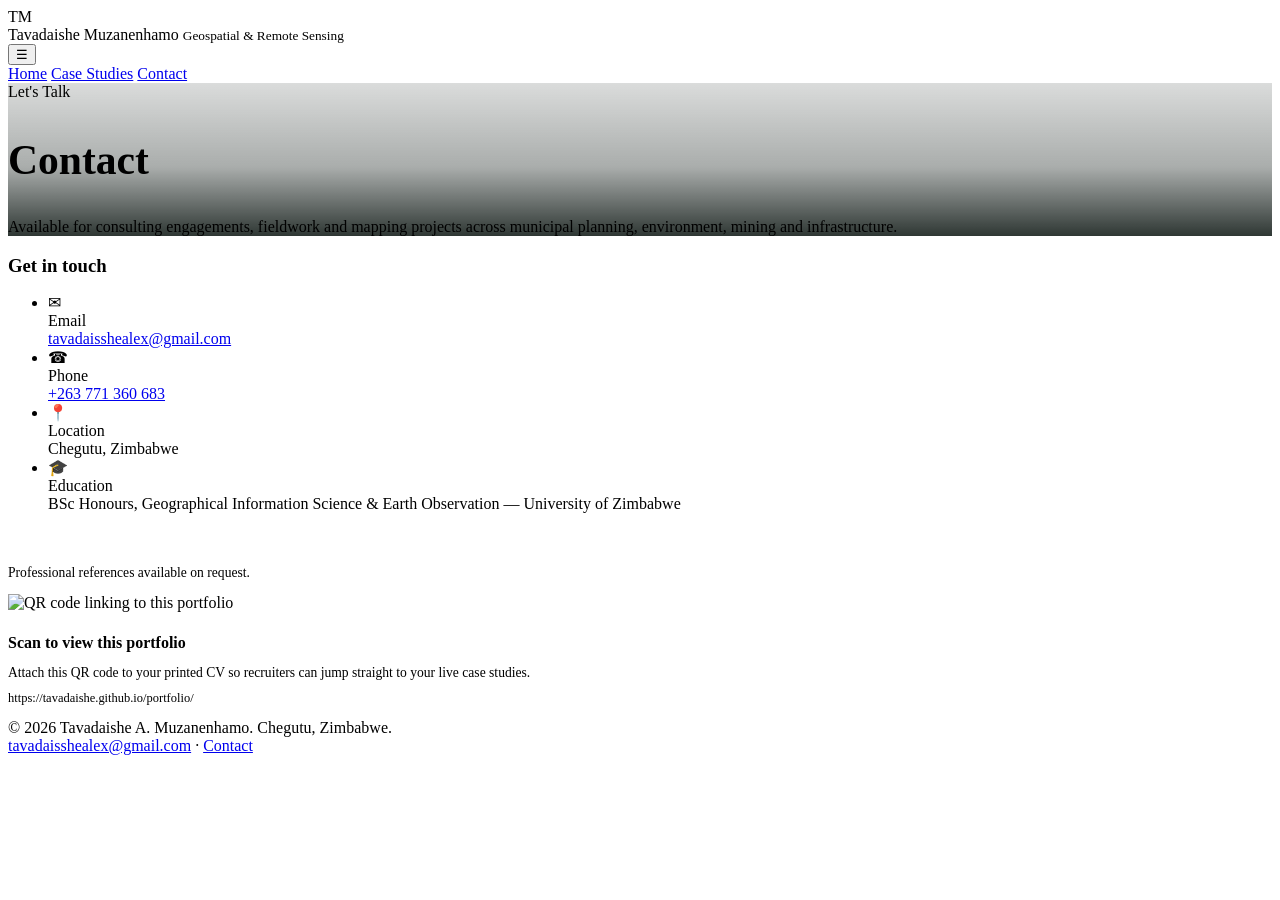
==== contact.html @ 9f4adee0 "Add files via upload" ====
<!DOCTYPE html>
<html lang="en">
<head>
<meta charset="UTF-8">
<meta name="viewport" content="width=device-width, initial-scale=1.0">
<title>Contact | Tavadaishe Muzanenhamo</title>
<meta name="description" content="Get in touch with Tavadaishe Muzanenhamo, GIS and Remote Sensing professional based in Chegutu, Zimbabwe.">
<link rel="preconnect" href="https://fonts.googleapis.com">
<link href="https://fonts.googleapis.com/css2?family=Inter:wght@400;500;600;700&family=Space+Grotesk:wght@500;600;700&display=swap" rel="stylesheet">
<link rel="stylesheet" href="style.css">
</head>
<body>

<header class="site-header">
  <div class="nav">
    <div class="brand">
      <div class="mark">TM</div>
      <div>
        Tavadaishe Muzanenhamo
        <small>Geospatial &amp; Remote Sensing</small>
      </div>
    </div>
    <button class="nav-toggle" id="navToggle" aria-label="Toggle menu">&#9776;</button>
    <nav class="links" id="navLinks">
      <a href="index.html">Home</a>
      <a href="work.html">Case Studies</a>
      <a href="contact.html" class="active">Contact</a>
    </nav>
  </div>
</header>

<section class="hero" style="background-image: linear-gradient(180deg, rgba(10,20,16,.15) 0%, rgba(10,20,16,.35) 55%, rgba(10,20,16,.85) 100%), url('zig%20board.jpeg'); background-position: center 35%;">
  <div class="hero-inner">
    <span class="eyebrow">Let's Talk</span>
    <h1 style="font-size:clamp(1.8rem,3.4vw,2.6rem);">Contact</h1>
    <p class="lede">Available for consulting engagements, fieldwork and mapping projects across municipal planning, environment, mining and infrastructure.</p>
  </div>
</section>

<section>
  <div class="wrap contact-grid">
    <div class="contact-card">
      <h3 style="margin-bottom:16px;">Get in touch</h3>
      <ul class="contact-list">
        <li>
          <div class="ic">&#9993;</div>
          <div>
            <div class="label">Email</div>
            <div class="value"><a href="mailto:tavadaisshealex@gmail.com">tavadaisshealex@gmail.com</a></div>
          </div>
        </li>
        <li>
          <div class="ic">&#9742;</div>
          <div>
            <div class="label">Phone</div>
            <div class="value"><a href="tel:+263771360683">+263 771 360 683</a></div>
          </div>
        </li>
        <li>
          <div class="ic">&#128205;</div>
          <div>
            <div class="label">Location</div>
            <div class="value">Chegutu, Zimbabwe</div>
          </div>
        </li>
        <li>
          <div class="ic">&#127891;</div>
          <div>
            <div class="label">Education</div>
            <div class="value">BSc Honours, Geographical Information Science &amp; Earth Observation — University of Zimbabwe</div>
          </div>
        </li>
      </ul>
      <a href="Tavadaishe%20CVpdf.pdf" class="btn btn-accent" style="margin-top:20px;background:var(--primary);color:#fff;" download="Tavadaishe_Muzanenhamo_CV.pdf">Download Full CV (PDF)</a>
      <p style="margin-top:18px;font-size:0.85rem;">Professional references available on request.</p>
    </div>

    <div>
      <div class="qr-box">
        <img id="qrImg" src="" alt="QR code linking to this portfolio">
        <h4 style="margin-bottom:6px;">Scan to view this portfolio</h4>
        <p style="font-size:0.85rem;margin-bottom:0;">Attach this QR code to your printed CV so recruiters can jump straight to your live case studies.</p>
        <p id="qrUrlText" style="font-size:0.78rem;color:var(--ink-soft);margin-top:10px;word-break:break-all;"></p>
      </div>
    </div>
  </div>
</section>

<footer>
  <div class="wrap">
    <div>&copy; 2026 Tavadaishe A. Muzanenhamo. Chegutu, Zimbabwe.</div>
    <div><a href="mailto:tavadaisshealex@gmail.com">tavadaisshealex@gmail.com</a> &middot; <a href="contact.html">Contact</a></div>
  </div>
</footer>

<script>
  // ---- Update this one line once the site is live on GitHub Pages ----
  const SITE_URL = "https://tavadaishe.github.io/portfolio/";
  // ----------------------------------------------------------------------
  document.getElementById('qrImg').src =
    "https://api.qrserver.com/v1/create-qr-code/?size=200x200&data=" + encodeURIComponent(SITE_URL);
  document.getElementById('qrUrlText').textContent = SITE_URL;
</script>
<script src="script.js"></script>
</body>
</html>
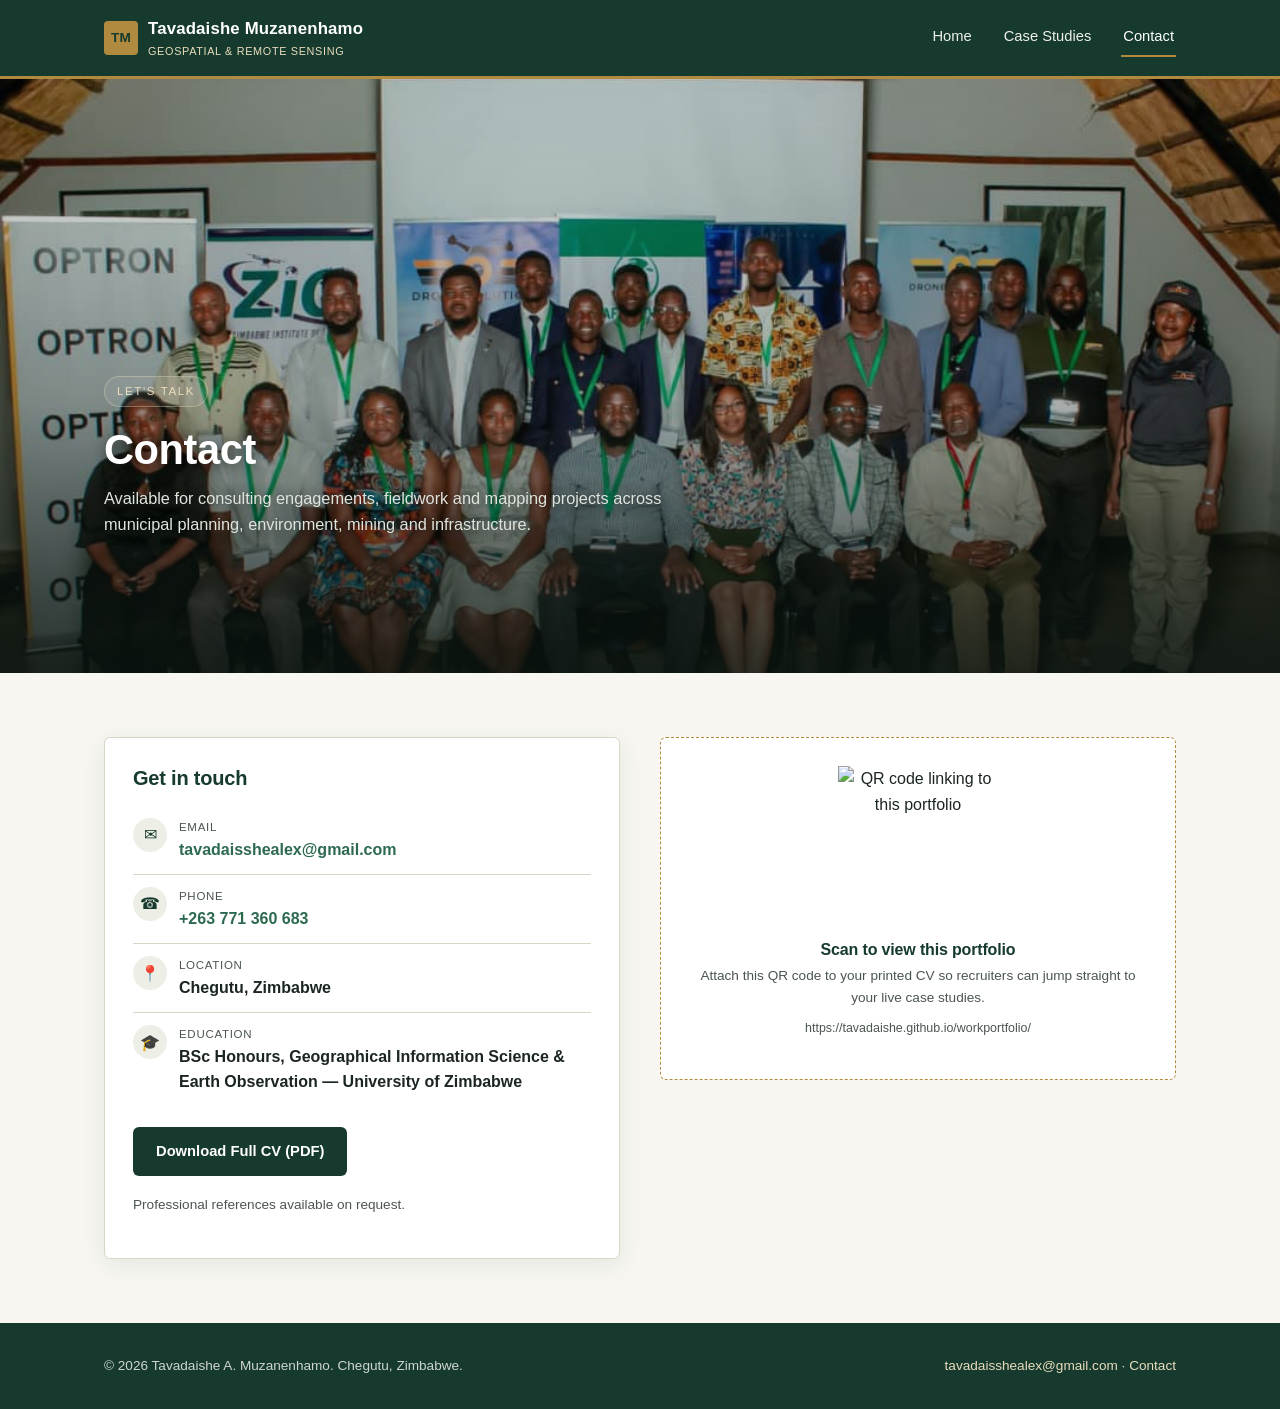
==== commit 951725de: "Update SITE_URL for GitHub Pages deployment" ====
--- a/contact.html
+++ b/contact.html
@@ -95,7 +95,7 @@
 
 <script>
   // ---- Update this one line once the site is live on GitHub Pages ----
-  const SITE_URL = "https://tavadaishe.github.io/portfolio/";
+  const SITE_URL = "https://tavadaishe.github.io/workportfolio/";
   // ----------------------------------------------------------------------
   document.getElementById('qrImg').src =
     "https://api.qrserver.com/v1/create-qr-code/?size=200x200&data=" + encodeURIComponent(SITE_URL);
--- a/style.css
+++ b/style.css
@@ -0,0 +1,355 @@
+/* ============================================================
+   Tavadaishe A. Muzanenhamo — GIS & Remote Sensing Portfolio
+   ============================================================ */
+
+:root {
+  --bg: #f7f6f1;
+  --bg-alt: #edeee5;
+  --panel: #ffffff;
+  --ink: #1c2621;
+  --ink-soft: #4b564f;
+  --primary: #163a2e;
+  --primary-light: #2d6a4f;
+  --accent: #b08a3e;
+  --accent-soft: #e9dcbd;
+  --line: #d9d5c7;
+  --radius: 6px;
+  --maxw: 1120px;
+  --shadow: 0 6px 24px rgba(22, 58, 46, 0.08);
+}
+
+* { box-sizing: border-box; }
+
+html { scroll-behavior: smooth; }
+
+body {
+  margin: 0;
+  font-family: 'Inter', -apple-system, BlinkMacSystemFont, 'Segoe UI', Arial, sans-serif;
+  color: var(--ink);
+  background: var(--bg);
+  line-height: 1.6;
+  -webkit-font-smoothing: antialiased;
+}
+
+h1, h2, h3, h4 {
+  font-family: 'Space Grotesk', 'Inter', sans-serif;
+  color: var(--primary);
+  line-height: 1.2;
+  margin: 0 0 0.5em;
+  letter-spacing: -0.01em;
+}
+
+h1 { font-size: clamp(2rem, 4vw, 3rem); }
+h2 { font-size: clamp(1.5rem, 3vw, 2rem); }
+h3 { font-size: 1.25rem; }
+
+p { margin: 0 0 1em; color: var(--ink-soft); }
+
+a { color: var(--primary-light); text-decoration: none; }
+a:hover { color: var(--accent); }
+
+.wrap {
+  max-width: var(--maxw);
+  margin: 0 auto;
+  padding: 0 24px;
+}
+
+/* ---------- Header ---------- */
+header.site-header {
+  position: sticky;
+  top: 0;
+  z-index: 100;
+  background: var(--primary);
+  border-bottom: 3px solid var(--accent);
+}
+
+.nav {
+  display: flex;
+  align-items: center;
+  justify-content: space-between;
+  max-width: var(--maxw);
+  margin: 0 auto;
+  padding: 16px 24px;
+}
+
+.brand {
+  display: flex;
+  align-items: center;
+  gap: 10px;
+  color: #fff;
+  font-family: 'Space Grotesk', sans-serif;
+  font-weight: 600;
+  font-size: 1.05rem;
+  letter-spacing: 0.01em;
+}
+
+.brand .mark {
+  width: 34px;
+  height: 34px;
+  border-radius: 4px;
+  background: var(--accent);
+  color: var(--primary);
+  display: flex;
+  align-items: center;
+  justify-content: center;
+  font-weight: 700;
+  font-size: 0.85rem;
+}
+
+.brand small {
+  display: block;
+  font-weight: 400;
+  font-size: 0.68rem;
+  color: var(--accent-soft);
+  letter-spacing: 0.06em;
+  text-transform: uppercase;
+}
+
+nav.links {
+  display: flex;
+  gap: 28px;
+}
+
+nav.links a {
+  color: #eef0e9;
+  font-size: 0.92rem;
+  font-weight: 500;
+  padding: 6px 2px;
+  border-bottom: 2px solid transparent;
+}
+
+nav.links a:hover,
+nav.links a.active {
+  color: #fff;
+  border-bottom-color: var(--accent);
+}
+
+.nav-toggle { display: none; }
+
+/* ---------- Hero ---------- */
+.hero {
+  position: relative;
+  color: #fff;
+  overflow: hidden;
+  display: flex;
+  flex-direction: column;
+  justify-content: flex-end;
+  min-height: 66vh;
+  background-size: cover;
+  background-repeat: no-repeat;
+  background-position: center;
+}
+
+.hero-inner {
+  position: relative;
+  max-width: var(--maxw);
+  width: 100%;
+  margin: 0 auto;
+  padding: 40px 24px 56px;
+}
+
+.hero h1, .hero .role, .hero p.lede {
+  text-shadow: 0 2px 14px rgba(0,0,0,0.55);
+}
+
+@media (max-width: 700px) {
+  .hero { min-height: 48vh; }
+}
+
+.eyebrow {
+  display: inline-block;
+  font-size: 0.72rem;
+  letter-spacing: 0.14em;
+  text-transform: uppercase;
+  color: var(--accent-soft);
+  background: rgba(255,255,255,0.08);
+  border: 1px solid rgba(233,220,189,0.35);
+  padding: 5px 12px;
+  border-radius: 999px;
+  margin-bottom: 18px;
+}
+
+.hero h1 { color: #fff; margin-bottom: 10px; }
+
+.hero .role {
+  font-size: 1.1rem;
+  color: var(--accent-soft);
+  font-weight: 500;
+  margin-bottom: 20px;
+}
+
+.hero p.lede {
+  max-width: 620px;
+  color: #dfe4dd;
+  font-size: 1.02rem;
+}
+
+.hero-cta { display: flex; gap: 14px; flex-wrap: wrap; margin-top: 24px; }
+
+.btn {
+  display: inline-flex;
+  align-items: center;
+  gap: 8px;
+  padding: 12px 22px;
+  border-radius: var(--radius);
+  font-weight: 600;
+  font-size: 0.92rem;
+  border: 1px solid transparent;
+  cursor: pointer;
+}
+
+.btn-accent { background: var(--accent); color: #1c2621; }
+.btn-accent:hover { background: #c39c4c; color: #1c2621; }
+
+.btn-ghost { background: transparent; color: #fff; border-color: rgba(255,255,255,0.4); }
+.btn-ghost:hover { background: rgba(255,255,255,0.08); color: #fff; border-color: #fff; }
+
+/* ---------- Section base ---------- */
+section { padding: 64px 0; }
+section.alt { background: var(--bg-alt); }
+
+.section-head { margin-bottom: 36px; max-width: 680px; }
+.section-head .tag {
+  font-size: 0.72rem; letter-spacing: 0.14em; text-transform: uppercase;
+  color: var(--accent); font-weight: 700; display: block; margin-bottom: 8px;
+}
+
+/* ---------- About / grids ---------- */
+.grid-2 { display: grid; grid-template-columns: 1.1fr 0.9fr; gap: 48px; align-items: start; }
+
+.stat-row { display: grid; grid-template-columns: repeat(3, 1fr); gap: 16px; margin-top: 28px; }
+.stat {
+  background: var(--panel); border: 1px solid var(--line); border-radius: var(--radius);
+  padding: 18px; text-align: center;
+}
+.stat b { display: block; font-family: 'Space Grotesk', sans-serif; font-size: 1.6rem; color: var(--primary); }
+.stat span { font-size: 0.78rem; color: var(--ink-soft); }
+
+.chip-list { display: flex; flex-wrap: wrap; gap: 8px; margin-top: 10px; }
+.chip {
+  background: var(--panel); border: 1px solid var(--line); border-radius: 999px;
+  padding: 6px 14px; font-size: 0.82rem; color: var(--ink);
+}
+
+.expertise-grid { display: grid; grid-template-columns: repeat(2, 1fr); gap: 14px; margin-top: 16px; }
+.expertise-grid .item {
+  background: var(--panel); border: 1px solid var(--line); border-left: 3px solid var(--primary-light);
+  border-radius: var(--radius); padding: 14px 16px; font-size: 0.9rem; color: var(--ink);
+}
+
+.skill-cols { display: grid; grid-template-columns: repeat(3, 1fr); gap: 28px; margin-top: 10px; }
+.skill-cols h4 { font-size: 0.95rem; margin-bottom: 10px; color: var(--primary); }
+.skill-cols ul { margin: 0; padding-left: 18px; color: var(--ink-soft); font-size: 0.9rem; }
+.skill-cols li { margin-bottom: 6px; }
+
+/* ---------- Timeline ---------- */
+.timeline { border-left: 2px solid var(--line); padding-left: 24px; margin-top: 8px; }
+.tl-item { position: relative; margin-bottom: 30px; }
+.tl-item::before {
+  content: ''; position: absolute; left: -30px; top: 4px;
+  width: 12px; height: 12px; border-radius: 50%; background: var(--accent);
+  border: 2px solid var(--primary);
+}
+.tl-item .period { font-size: 0.78rem; color: var(--accent); font-weight: 700; letter-spacing: 0.03em; text-transform: uppercase; }
+.tl-item h4 { margin: 4px 0 2px; }
+.tl-item .org { font-size: 0.88rem; color: var(--ink-soft); font-style: italic; margin-bottom: 6px; }
+.tl-item ul { margin: 6px 0 0; padding-left: 18px; font-size: 0.9rem; color: var(--ink-soft); }
+.tl-item li { margin-bottom: 4px; }
+
+/* ---------- Case study cards ---------- */
+.case-grid { display: grid; grid-template-columns: repeat(2, 1fr); gap: 28px; }
+
+.case-card {
+  background: var(--panel); border: 1px solid var(--line); border-radius: var(--radius);
+  overflow: hidden; box-shadow: var(--shadow); display: flex; flex-direction: column;
+}
+
+.case-card .thumb {
+  aspect-ratio: 16/10; overflow: hidden; background: var(--bg-alt);
+  display: flex; align-items: center; justify-content: center; position: relative;
+}
+.case-card .thumb img { width: 100%; height: 100%; object-fit: cover; display: block; }
+
+.case-card .thumb .cat {
+  position: absolute; top: 12px; left: 12px;
+  background: var(--primary); color: #fff; font-size: 0.68rem; font-weight: 700;
+  letter-spacing: 0.06em; text-transform: uppercase; padding: 5px 10px; border-radius: 999px;
+}
+
+.case-card .body { padding: 20px 22px 24px; flex: 1; display: flex; flex-direction: column; }
+.case-card h3 { margin-bottom: 6px; }
+.case-card .meta { font-size: 0.78rem; color: var(--accent); font-weight: 600; margin-bottom: 10px; }
+.case-card p { font-size: 0.9rem; margin-bottom: 12px; }
+
+.case-card .tools { display: flex; flex-wrap: wrap; gap: 6px; margin: 10px 0 14px; }
+.case-card .tools span {
+  font-size: 0.72rem; background: var(--bg-alt); border: 1px solid var(--line);
+  padding: 3px 9px; border-radius: 999px; color: var(--ink-soft);
+}
+
+.case-card details summary {
+  cursor: pointer; font-weight: 600; font-size: 0.86rem; color: var(--primary-light);
+  list-style: none; margin-top: auto;
+}
+.case-card details summary::-webkit-details-marker { display: none; }
+.case-card details summary::after { content: '  →'; }
+.case-card details[open] summary::after { content: '  ↑'; }
+.case-card details .more { font-size: 0.88rem; padding-top: 10px; color: var(--ink-soft); }
+.case-card details .more h5 { margin: 10px 0 4px; font-size: 0.8rem; color: var(--primary); text-transform: uppercase; letter-spacing: 0.04em; }
+
+.case-card.doc .thumb { flex-direction: column; gap: 8px; color: var(--ink-soft); font-size: 0.85rem; }
+.case-card.doc .thumb svg { width: 46px; height: 46px; color: var(--primary-light); }
+
+/* ---------- Contact ---------- */
+.contact-grid { display: grid; grid-template-columns: 1fr 1fr; gap: 40px; }
+
+.contact-card {
+  background: var(--panel); border: 1px solid var(--line); border-radius: var(--radius);
+  padding: 28px; box-shadow: var(--shadow);
+}
+
+.contact-list { list-style: none; margin: 0; padding: 0; }
+.contact-list li {
+  display: flex; align-items: flex-start; gap: 12px; padding: 12px 0; border-bottom: 1px solid var(--line);
+}
+.contact-list li:last-child { border-bottom: none; }
+.contact-list .ic {
+  width: 34px; height: 34px; border-radius: 50%; background: var(--bg-alt);
+  display: flex; align-items: center; justify-content: center; flex-shrink: 0; color: var(--primary);
+}
+.contact-list .label { font-size: 0.72rem; text-transform: uppercase; letter-spacing: 0.06em; color: var(--ink-soft); }
+.contact-list .value { font-weight: 600; color: var(--ink); }
+
+.qr-box {
+  text-align: center; background: var(--panel); border: 1px dashed var(--accent);
+  border-radius: var(--radius); padding: 28px;
+}
+.qr-box img { width: 160px; height: 160px; margin: 0 auto 14px; display: block; }
+
+/* ---------- Footer ---------- */
+footer {
+  background: var(--primary); color: #cfd6cf; padding: 32px 0; font-size: 0.85rem;
+}
+footer .wrap { display: flex; justify-content: space-between; align-items: center; flex-wrap: wrap; gap: 10px; }
+footer a { color: var(--accent-soft); }
+
+/* ---------- Responsive ---------- */
+@media (max-width: 860px) {
+  .grid-2, .contact-grid, .case-grid { grid-template-columns: 1fr; }
+  .skill-cols { grid-template-columns: 1fr 1fr; }
+  .expertise-grid { grid-template-columns: 1fr; }
+  .stat-row { grid-template-columns: 1fr; }
+  nav.links {
+    position: absolute; top: 100%; left: 0; right: 0; background: var(--primary);
+    flex-direction: column; padding: 12px 24px; display: none; gap: 4px;
+    border-bottom: 3px solid var(--accent);
+  }
+  nav.links.open { display: flex; }
+  .nav-toggle {
+    display: block; background: none; border: none; color: #fff; font-size: 1.4rem; cursor: pointer;
+  }
+}
+
+@media (max-width: 560px) {
+  .skill-cols { grid-template-columns: 1fr; }
+}
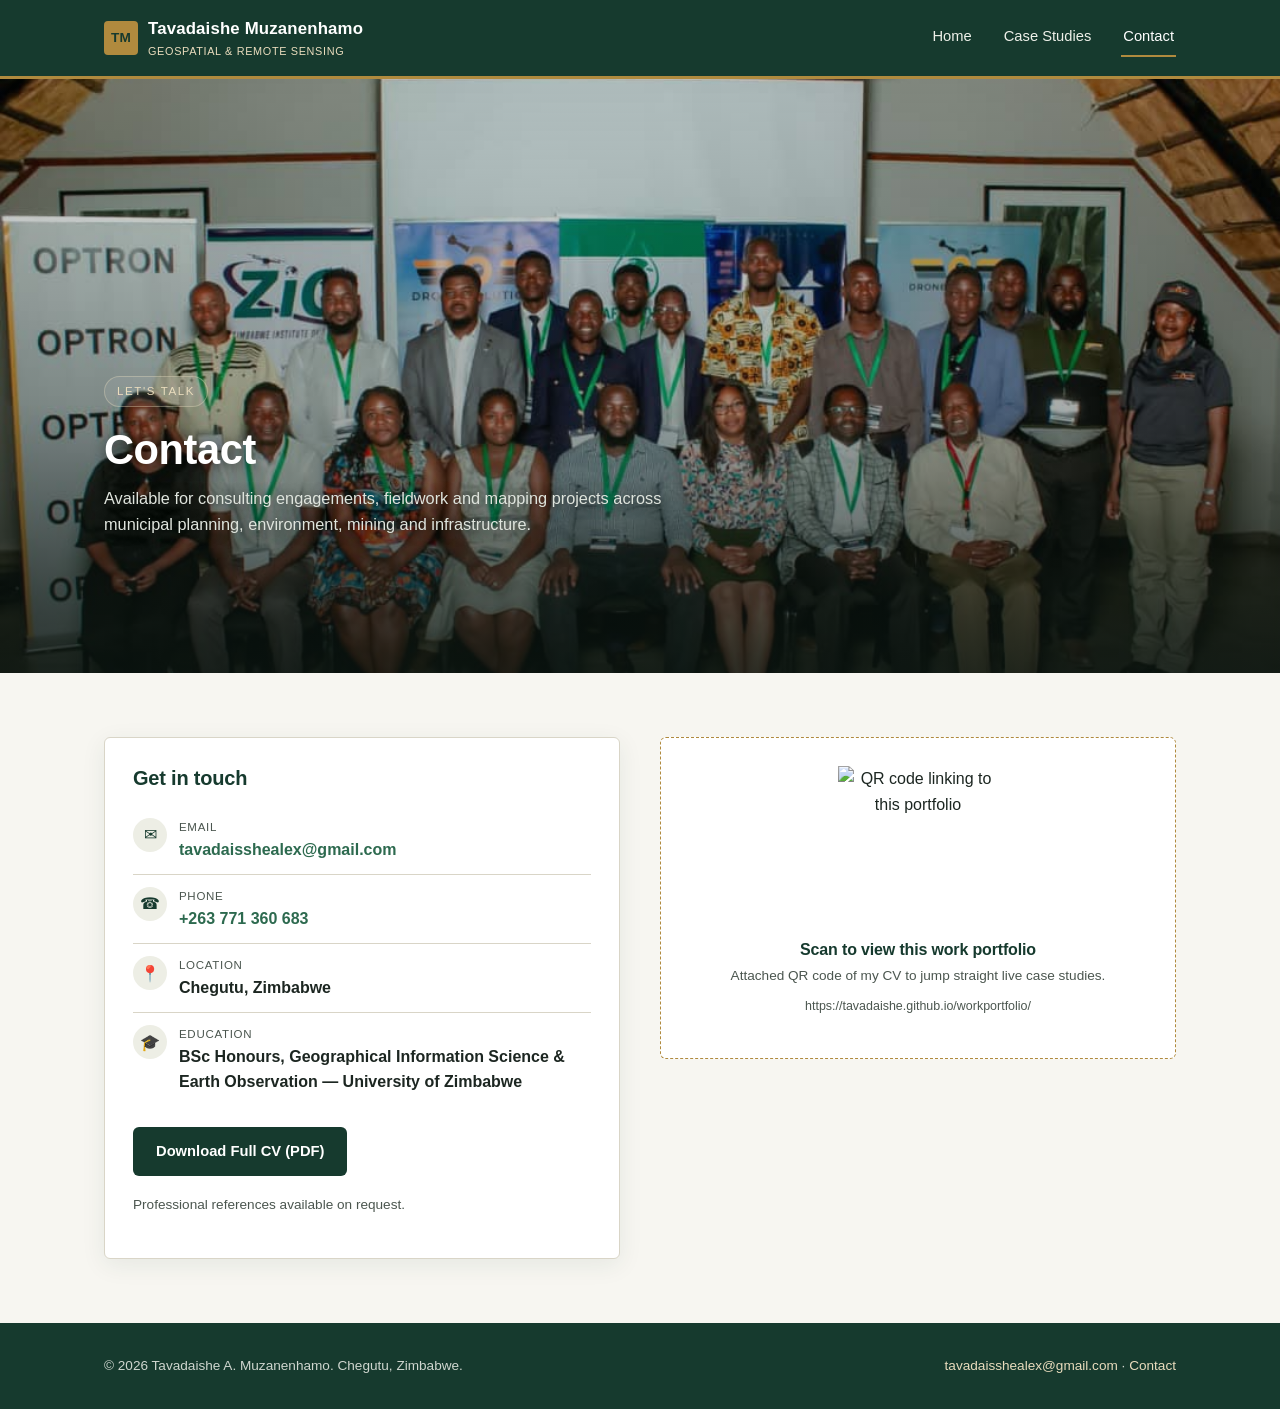
==== commit 14419a4e: "Update contact.html" ====
--- a/contact.html
+++ b/contact.html
@@ -78,8 +78,8 @@
     <div>
       <div class="qr-box">
         <img id="qrImg" src="" alt="QR code linking to this portfolio">
-        <h4 style="margin-bottom:6px;">Scan to view this portfolio</h4>
-        <p style="font-size:0.85rem;margin-bottom:0;">Attach this QR code to your printed CV so recruiters can jump straight to your live case studies.</p>
+        <h4 style="margin-bottom:6px;">Scan to view this work portfolio</h4>
+        <p style="font-size:0.85rem;margin-bottom:0;">Attached QR code of my CV to  jump straight  live case studies.</p>
         <p id="qrUrlText" style="font-size:0.78rem;color:var(--ink-soft);margin-top:10px;word-break:break-all;"></p>
       </div>
     </div>
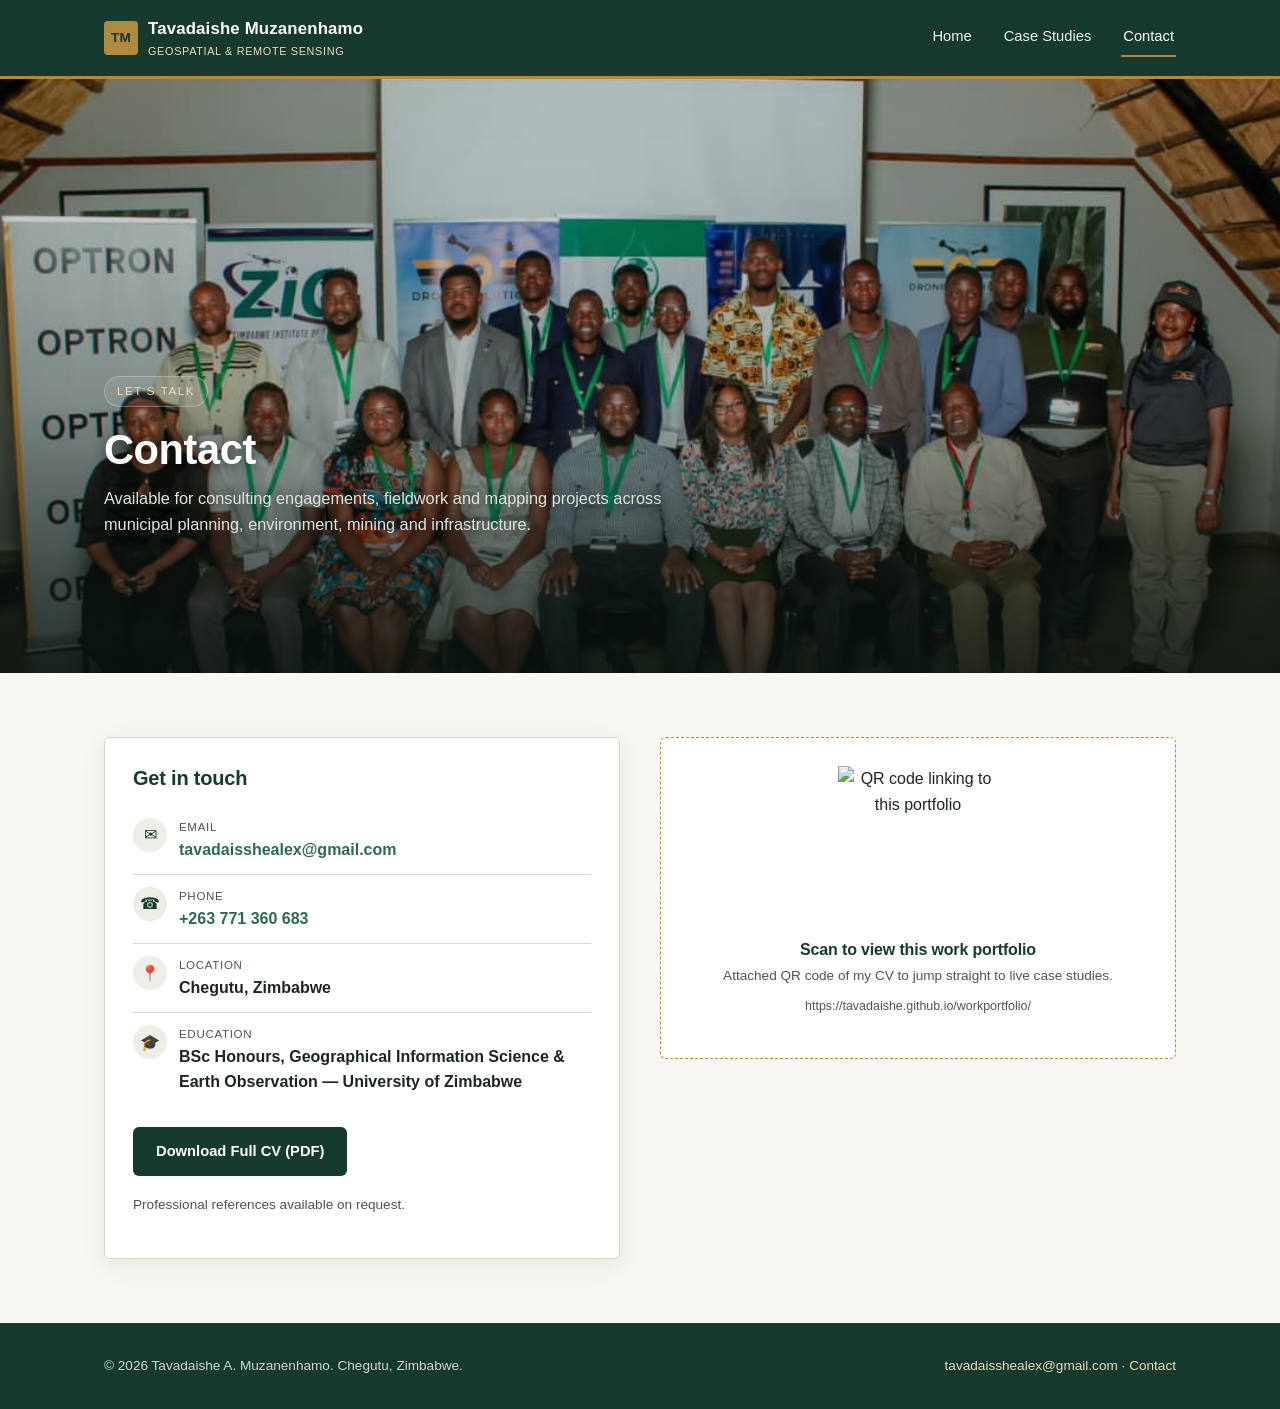
==== commit 0b227bfc: "Update contact.html" ====
--- a/contact.html
+++ b/contact.html
@@ -79,7 +79,7 @@
       <div class="qr-box">
         <img id="qrImg" src="" alt="QR code linking to this portfolio">
         <h4 style="margin-bottom:6px;">Scan to view this work portfolio</h4>
-        <p style="font-size:0.85rem;margin-bottom:0;">Attached QR code of my CV to  jump straight  live case studies.</p>
+        <p style="font-size:0.85rem;margin-bottom:0;">Attached QR code of my CV to  jump straight to live case studies.</p>
         <p id="qrUrlText" style="font-size:0.78rem;color:var(--ink-soft);margin-top:10px;word-break:break-all;"></p>
       </div>
     </div>
